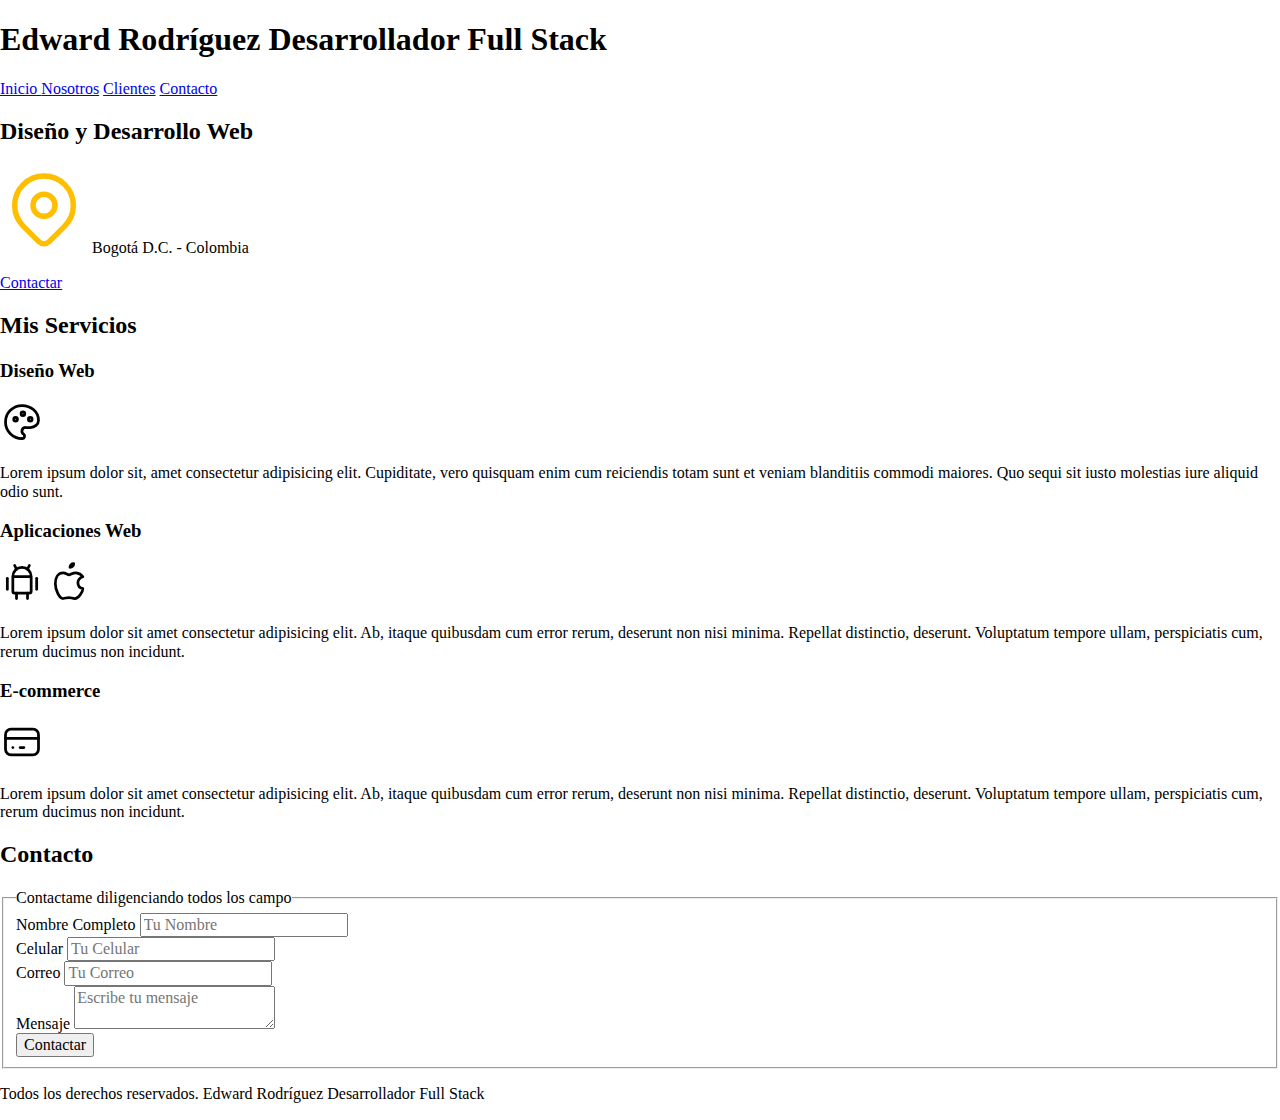
==== index.html @ 8bc5b6ce "primer commit del proyecto" ====
<!DOCTYPE html>
<html lang="es">
<head>
	<meta charset="UTF-8">
	<meta name="viewport" content="width=device-width, initial-scale=1.0">
	<title>Desarrollador Full Stack</title>

	<link rel="preconnect" href="https://fonts.googleapis.com">
	<link rel="preconnect" href="https://fonts.gstatic.com" crossorigin>
	<link href="https://fonts.googleapis.com/css2?family=Krub:ital,wght@0,200;0,300;0,400;0,500;0,600;0,700;1,200;1,300;1,400;1,500;1,600;1,700&display=swap" rel="stylesheet">

	<link rel="preload" href="css/normalize.css" as="style">
	<link rel="stylesheet" href="css/normalize.css">


	<link rel="preload" href="css/style.css" as="style">
	<link rel="stylesheet" href="css/style.css">

</head>

<body>
	<header>
		<h1 class="titulo">Edward Rodríguez <span>Desarrollador Full Stack</span></h1>
	</header>

	<div class="nav-bg">
		<nav class="navegacion-principal contenedor">
			<a href="index.html"> Inicio </a> 
			<a href="nosotros.html">Nosotros</a> 
			<a href="clientes.html">Clientes</a>
			<a href="#">Contacto</a>
		</nav>
	</div>
	

	<section class="hero">
		<div class="contenido-hero">
			<h2>Diseño y Desarrollo Web</h2>
			<p> 
				<svg xmlns="http://www.w3.org/2000/svg" class="icon icon-tabler icon-tabler-map-pin" width="88" height="88" viewBox="0 0 24 24" stroke-width="1.5" stroke="#ffbf00" fill="none" stroke-linecap="round" stroke-linejoin="round">
				  <path stroke="none" d="M0 0h24v24H0z" fill="none"/>
				  <path d="M9 11a3 3 0 1 0 6 0a3 3 0 0 0 -6 0" />
				  <path d="M17.657 16.657l-4.243 4.243a2 2 0 0 1 -2.827 0l-4.244 -4.243a8 8 0 1 1 11.314 0z" />
				</svg>
				Bogotá D.C. - Colombia
			</p>
			<a href="#" class="boton">Contactar</a>
		</div>
	</section>

	<main class="contenedor sombra">
		<h2>Mis Servicios</h2>

		<div class="servicios">

			<div class="servicio">
				<h3>Diseño Web</h3>

				<div class="iconos">
					<svg xmlns="http://www.w3.org/2000/svg" class="icon icon-tabler icon-tabler-palette" width="44" height="44" viewBox="0 0 24 24" stroke-width="1.5" stroke="#000000" fill="none" stroke-linecap="round" stroke-linejoin="round">
					  <path stroke="none" d="M0 0h24v24H0z" fill="none"/>
					  <path d="M12 21a9 9 0 0 1 0 -18c4.97 0 9 3.582 9 8c0 1.06 -.474 2.078 -1.318 2.828c-.844 .75 -1.989 1.172 -3.182 1.172h-2.5a2 2 0 0 0 -1 3.75a1.3 1.3 0 0 1 -1 2.25" />
					  <path d="M8.5 10.5m-1 0a1 1 0 1 0 2 0a1 1 0 1 0 -2 0" />
					  <path d="M12.5 7.5m-1 0a1 1 0 1 0 2 0a1 1 0 1 0 -2 0" />
					  <path d="M16.5 10.5m-1 0a1 1 0 1 0 2 0a1 1 0 1 0 -2 0" />
					</svg>
				</div>

				<p>Lorem ipsum dolor sit, amet consectetur adipisicing elit. Cupiditate, vero quisquam enim cum reiciendis totam sunt et veniam blanditiis commodi maiores. Quo sequi sit iusto molestias iure aliquid odio sunt.</p>
			</div>

			<div class="servicio">
				<h3>Aplicaciones Web</h3>
				<div class="iconos">

					<svg xmlns="http://www.w3.org/2000/svg" class="icon icon-tabler icon-tabler-brand-android" width="44" height="44" viewBox="0 0 24 24" stroke-width="1.5" stroke="#000000" fill="none" stroke-linecap="round" stroke-linejoin="round">
					  <path stroke="none" d="M0 0h24v24H0z" fill="none"/>
					  <path d="M4 10l0 6" />
					  <path d="M20 10l0 6" />
					  <path d="M7 9h10v8a1 1 0 0 1 -1 1h-8a1 1 0 0 1 -1 -1v-8a5 5 0 0 1 10 0" />
					  <path d="M8 3l1 2" />
					  <path d="M16 3l-1 2" />
					  <path d="M9 18l0 3" />
					  <path d="M15 18l0 3" />
					</svg>

					<svg xmlns="http://www.w3.org/2000/svg" class="icon icon-tabler icon-tabler-brand-apple" width="44" height="44" viewBox="0 0 24 24" stroke-width="1.5" stroke="#000000" fill="none" stroke-linecap="round" stroke-linejoin="round">
					  <path stroke="none" d="M0 0h24v24H0z" fill="none"/>
					  <path d="M8.286 7.008c-3.216 0 -4.286 3.23 -4.286 5.92c0 3.229 2.143 8.072 4.286 8.072c1.165 -.05 1.799 -.538 3.214 -.538c1.406 0 1.607 .538 3.214 .538s4.286 -3.229 4.286 -5.381c-.03 -.011 -2.649 -.434 -2.679 -3.23c-.02 -2.335 2.589 -3.179 2.679 -3.228c-1.096 -1.606 -3.162 -2.113 -3.75 -2.153c-1.535 -.12 -3.032 1.077 -3.75 1.077c-.729 0 -2.036 -1.077 -3.214 -1.077z" />
					  <path d="M12 4a2 2 0 0 0 2 -2a2 2 0 0 0 -2 2" />
					</svg>
				</div>

				<p>Lorem ipsum dolor sit amet consectetur adipisicing elit. Ab, itaque quibusdam cum error rerum, deserunt non nisi minima. Repellat distinctio, deserunt. Voluptatum tempore ullam, perspiciatis cum, rerum ducimus non incidunt.</p>
			</div>

			<div class="servicio">
				<h3>E-commerce</h3>
				<div class="iconos">
					<svg xmlns="http://www.w3.org/2000/svg" class="icon icon-tabler icon-tabler-credit-card" width="44" height="44" viewBox="0 0 24 24" stroke-width="1.5" stroke="#000000" fill="none" stroke-linecap="round" stroke-linejoin="round">
					  <path stroke="none" d="M0 0h24v24H0z" fill="none"/>
					  <path d="M3 5m0 3a3 3 0 0 1 3 -3h12a3 3 0 0 1 3 3v8a3 3 0 0 1 -3 3h-12a3 3 0 0 1 -3 -3z" />
					  <path d="M3 10l18 0" />
					  <path d="M7 15l.01 0" />
					  <path d="M11 15l2 0" />
					</svg>
				</div>

				<p>Lorem ipsum dolor sit amet consectetur adipisicing elit. Ab, itaque quibusdam cum error rerum, deserunt non nisi minima. Repellat distinctio, deserunt. Voluptatum tempore ullam, perspiciatis cum, rerum ducimus non incidunt.</p>
			</div>

		</div> <!-- cierre clase servicios -->

		<h2>Contacto</h2>

		<form class="formulario" name="contacto" id="contacto" action="index.html" method="POST">
			<fieldset>
				<legend> Contactame diligenciando todos los campo</legend>

				<div class="contenedor-campos">

					<div class="campo">
						<label>Nombre Completo</label>
						<input class="input-text" type="text" name="nombre" id="nombre" placeholder="Tu Nombre">
					</div>

					<div class="campo">
						<label>Celular</label>
						<input class="input-text" type="tel" name="celular" id="celular" placeholder="Tu Celular">
					</div>

					<div class="campo">
						<label>Correo </label>
						<input class="input-text" type="email" name="correo" id="correo" placeholder="Tu Correo">
					</div>

					<div class="campo">
						<label>Mensaje </label>
						<textarea class="input-text" name="mensaje" id="mensaje" placeholder="Escribe tu mensaje"></textarea>
					</div>

				</div> <!-- cierre contenedor de campos -->

				<div>
					<input class="boton enviar" type="submit" name="enviar" id="enviar" value="Contactar">
				</div>

			</fieldset>
		</form>
	</main>

	<footer class="footer">
		<p>Todos los derechos reservados. Edward Rodríguez Desarrollador Full Stack</p>
	</footer>

</body>
</html>
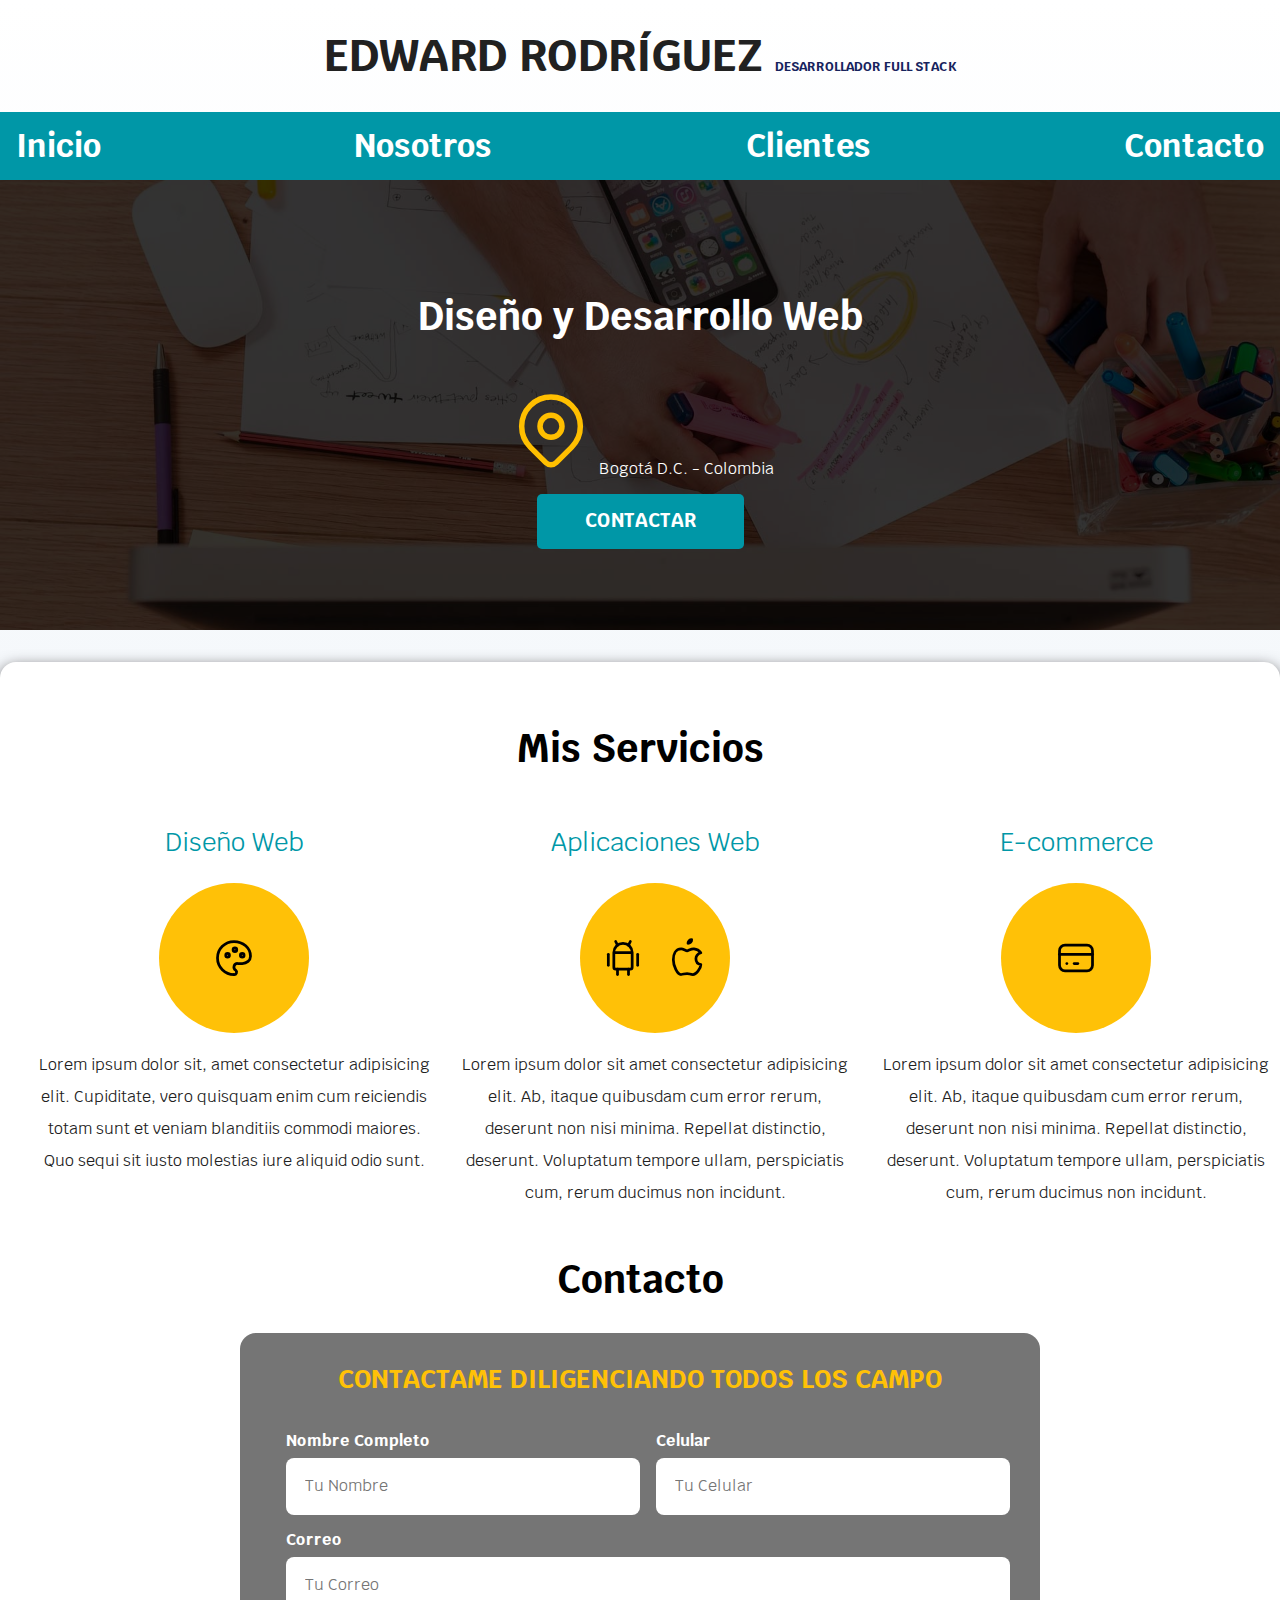
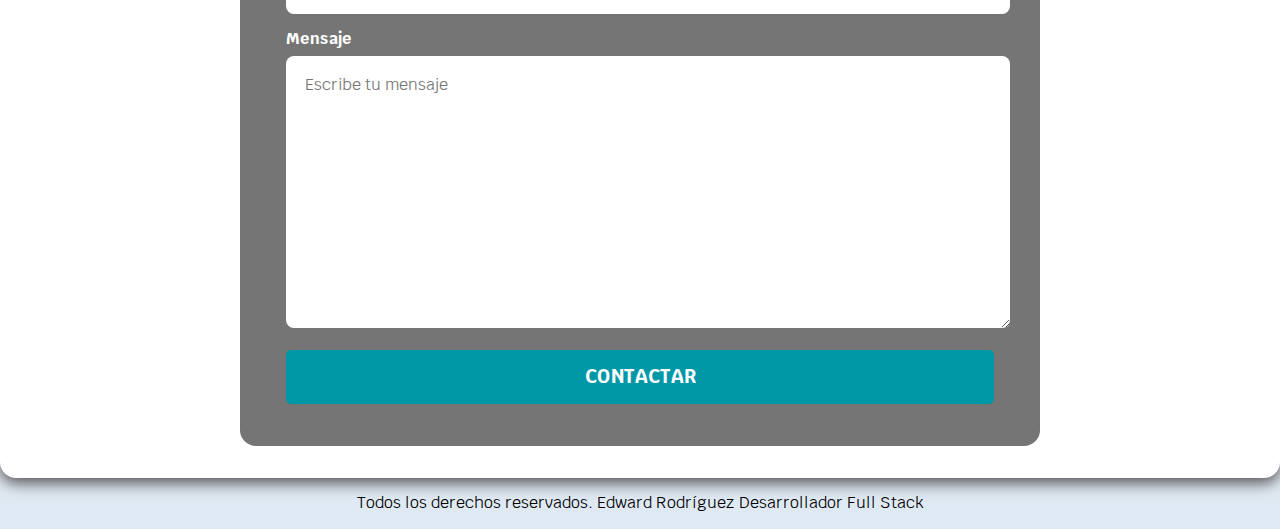
==== commit 9e5459d6: "prueba 8 30" ====
--- a/index.html
+++ b/index.html
@@ -3,7 +3,7 @@
 <head>
 	<meta charset="UTF-8">
 	<meta name="viewport" content="width=device-width, initial-scale=1.0">
-	<title>Desarrollador Full Stack</title>
+	<title>Desarrollador web Full Stack</title>
 
 	<link rel="preconnect" href="https://fonts.googleapis.com">
 	<link rel="preconnect" href="https://fonts.gstatic.com" crossorigin>
--- a/css/style.css
+++ b/css/style.css
@@ -0,0 +1,296 @@
+/* seudoselector, permite definir variables */
+/* paleta de colores generales -  COLORES SEGUN MANUAL DE MARCA*/
+:root{
+	--blanco: #ffffff;
+	--primario: #ffc107;
+	--oscuro: #212121;
+	--secundario: #0097A7;
+	--gris: #757575;
+}
+
+/* estilos globales */
+html {
+  box-sizing: border-box;
+}
+
+*, *:before, *:after {
+  box-sizing: inherit;
+}
+
+body{
+	font-size: 16px;
+	font-family: "Krub", sans-serif;
+
+	background-image: linear-gradient(to top, #dfe9f3, var(--blanco));
+
+/*	background-image: linear-gradient(to bottom, #3a3ba0, #ffffff);*/
+/*	background-image: radial-gradient(circle, red, yellow, green);*/
+
+}
+
+h1{
+  font-size: 2.8rem;
+}
+
+h2 {
+  font-size: 2.4rem;
+}
+
+h3{
+  font-size: 1.6rem;
+}
+
+h1, h2, h3 {
+  text-align: center;
+}
+
+
+span{
+	font-size: 0.8rem;
+	color:#1F6A07;
+}
+
+.contenedor{
+	max-width:80rem;
+	margin-top: 0rem;
+	margin-right: auto;
+	margin-bottom: 0rem;
+	margin-left:auto;
+}
+
+.sombra{
+/*	box-shadow: 2px 2px 2px 1px rgba(0, 0, 0, 0.2);	*/
+	-webkit-box-shadow: 0px 5px 15px 0px rgba(82,79,82,1);
+	-moz-box-shadow: 0px 5px 15px 0px rgba(82,79,82,1);
+	box-shadow: 0px 5px 15px 0px rgba(82,79,82,1);
+
+	background-color: var(--blanco);
+	padding: 2rem;
+	border-radius: 1rem;
+
+}
+
+.boton{
+	background-color: var(--secundario);
+	color: var(--blanco);
+	padding: 1rem 3rem;
+	border-radius: 5px;
+	text-decoration: none;
+	text-transform: uppercase;
+	font-size: 1.2rem;
+	font-weight: bold;
+
+	border:none;
+}
+
+.boton:hover{
+	cursor: pointer;
+}
+
+.titulo{
+	font-weight: 700;
+	font-style: normal;
+	color:var(--oscuro);
+	text-align: center;
+	text-transform: uppercase;
+}
+
+.titulo span{
+	color:rgb(23, 35, 93);
+}
+
+.subtitulo{
+	color:var(--primario);
+	text-align: center;
+}
+
+
+/* seccion servicios */
+.servicio{
+	text-align: center;
+
+	display: flex;
+	flex-direction: column;
+	align-items: center;
+
+}
+
+.servicio h3{
+	color: var(--secundario);
+	font-weight: normal;
+}
+
+.servicio p{
+	color: var(--oscuro);
+	text-align: center;
+	line-height: 2;
+}
+
+
+.servicio .iconos{
+	height: 150px;
+	width: 150px;
+	background-color: var(--primario);
+	border-radius: 50%;
+	display: flex;
+	justify-content: space-evenly;
+	align-items: center;
+}
+
+
+/* estilos para el formulario */
+.formulario{
+	background-color: var(--gris);
+	width: min(50rem, 100%);
+
+	padding: 2rem;
+	border-radius: 1rem;
+
+	margin: 0 auto;
+}
+
+.formulario fieldset{
+	border: none;
+}
+
+.formulario legend{
+	color: var(--primario);
+	text-align: center;
+	font-size: 1.6rem;
+
+	text-transform: uppercase;
+	font-weight: 700;
+	margin-bottom: 2rem;
+}
+
+
+
+.campo label{
+	color: var(--blanco);
+	font-weight: bold;
+	margin-bottom: 0.5rem;
+	display: block;
+}
+
+.campo textarea{
+	height: 17rem;
+}
+
+.input-text{
+	width: 100%;
+	border:none;
+	padding: 1.2rem;
+	border-radius: 0.5rem;
+}
+
+.enviar{
+	width: 100%;
+}
+
+/* navegacion */
+.nav-bg{
+	background-color: var(--secundario);
+}
+
+.navegacion-principal {
+	display: flex;
+	flex-direction: column;
+}
+
+.navegacion-principal a{
+	color: var(--blanco);
+	text-decoration: none;
+	font-size: 1rem;
+	font-weight: bold;
+	padding: 1rem;
+	text-align: center;
+}
+
+/* seudoclase */
+.navegacion-principal a:hover{
+	background-color: var(--primario);
+	color:var(--oscuro);
+}
+
+/* seccion hero */
+.hero{
+	background-image: url(../images/hero.jpg);
+	background-repeat: no-repeat;
+	background-size: cover;
+	height: 450px;
+	padding: 20px;
+	position: relative;
+
+	margin-bottom: 2rem;
+
+}
+
+.contenido-hero{
+	position: absolute;
+	background-color: rgba(0, 0, 0, .8);
+
+	left: 0rem;
+	right: 0rem;
+	top: 0rem;
+	bottom: 0rem;
+
+	/* alinear horizontal y verticalmente */
+	display: flex;
+	flex-direction: column;
+	align-items: center;
+	justify-content: center;
+}
+
+.contenido-hero h2, .contenido-hero p{
+	color: var(--blanco);
+}
+
+.footer{
+	text-align: center;
+}
+
+
+/* diseño responsive */
+/* dispositivo celular */
+@media (min-width: 480px){
+/* lista de selectores de etiqueta o clase a modificar */
+
+}
+
+
+/* tablets */
+@media (min-width: 768px){
+	.navegacion-principal {
+		flex-direction: row;
+		justify-content: space-between;
+	}
+	.navegacion-principal a {
+		font-size: 2rem;
+	}
+	.servicios{
+		display: grid;
+		grid-template-columns: 33.3% 33.3% 33.3%;
+		column-gap: 1rem;
+	}
+	.contenedor-campos{
+		display: grid;
+		grid-template-columns: 50% 50%;
+		grid-template-rows: auto auto 20rem;
+		column-gap: 1rem;
+
+	}
+
+	.campo{
+		margin-bottom: 1rem;
+	}
+
+	.campo:nth-child(3), .campo:nth-child(4){
+		grid-column: 1 / 3;
+	}
+
+}
+
+@media (min-width: 1024px){
+
+}
+
--- a/css/style.css
+++ b/css/style.css
@@ -0,0 +1,296 @@
+/* seudoselector, permite definir variables */
+/* paleta de colores generales -  COLORES SEGUN MANUAL DE MARCA*/
+:root{
+	--blanco: #ffffff;
+	--primario: #ffc107;
+	--oscuro: #212121;
+	--secundario: #0097A7;
+	--gris: #757575;
+}
+
+/* estilos globales */
+html {
+  box-sizing: border-box;
+}
+
+*, *:before, *:after {
+  box-sizing: inherit;
+}
+
+body{
+	font-size: 16px;
+	font-family: "Krub", sans-serif;
+
+	background-image: linear-gradient(to top, #dfe9f3, var(--blanco));
+
+/*	background-image: linear-gradient(to bottom, #3a3ba0, #ffffff);*/
+/*	background-image: radial-gradient(circle, red, yellow, green);*/
+
+}
+
+h1{
+  font-size: 2.8rem;
+}
+
+h2 {
+  font-size: 2.4rem;
+}
+
+h3{
+  font-size: 1.6rem;
+}
+
+h1, h2, h3 {
+  text-align: center;
+}
+
+
+span{
+	font-size: 0.8rem;
+	color:#1F6A07;
+}
+
+.contenedor{
+	max-width:80rem;
+	margin-top: 0rem;
+	margin-right: auto;
+	margin-bottom: 0rem;
+	margin-left:auto;
+}
+
+.sombra{
+/*	box-shadow: 2px 2px 2px 1px rgba(0, 0, 0, 0.2);	*/
+	-webkit-box-shadow: 0px 5px 15px 0px rgba(82,79,82,1);
+	-moz-box-shadow: 0px 5px 15px 0px rgba(82,79,82,1);
+	box-shadow: 0px 5px 15px 0px rgba(82,79,82,1);
+
+	background-color: var(--blanco);
+	padding: 2rem;
+	border-radius: 1rem;
+
+}
+
+.boton{
+	background-color: var(--secundario);
+	color: var(--blanco);
+	padding: 1rem 3rem;
+	border-radius: 5px;
+	text-decoration: none;
+	text-transform: uppercase;
+	font-size: 1.2rem;
+	font-weight: bold;
+
+	border:none;
+}
+
+.boton:hover{
+	cursor: pointer;
+}
+
+.titulo{
+	font-weight: 700;
+	font-style: normal;
+	color:var(--oscuro);
+	text-align: center;
+	text-transform: uppercase;
+}
+
+.titulo span{
+	color:rgb(23, 35, 93);
+}
+
+.subtitulo{
+	color:var(--primario);
+	text-align: center;
+}
+
+
+/* seccion servicios */
+.servicio{
+	text-align: center;
+
+	display: flex;
+	flex-direction: column;
+	align-items: center;
+
+}
+
+.servicio h3{
+	color: var(--secundario);
+	font-weight: normal;
+}
+
+.servicio p{
+	color: var(--oscuro);
+	text-align: center;
+	line-height: 2;
+}
+
+
+.servicio .iconos{
+	height: 150px;
+	width: 150px;
+	background-color: var(--primario);
+	border-radius: 50%;
+	display: flex;
+	justify-content: space-evenly;
+	align-items: center;
+}
+
+
+/* estilos para el formulario */
+.formulario{
+	background-color: var(--gris);
+	width: min(50rem, 100%);
+
+	padding: 2rem;
+	border-radius: 1rem;
+
+	margin: 0 auto;
+}
+
+.formulario fieldset{
+	border: none;
+}
+
+.formulario legend{
+	color: var(--primario);
+	text-align: center;
+	font-size: 1.6rem;
+
+	text-transform: uppercase;
+	font-weight: 700;
+	margin-bottom: 2rem;
+}
+
+
+
+.campo label{
+	color: var(--blanco);
+	font-weight: bold;
+	margin-bottom: 0.5rem;
+	display: block;
+}
+
+.campo textarea{
+	height: 17rem;
+}
+
+.input-text{
+	width: 100%;
+	border:none;
+	padding: 1.2rem;
+	border-radius: 0.5rem;
+}
+
+.enviar{
+	width: 100%;
+}
+
+/* navegacion */
+.nav-bg{
+	background-color: var(--secundario);
+}
+
+.navegacion-principal {
+	display: flex;
+	flex-direction: column;
+}
+
+.navegacion-principal a{
+	color: var(--blanco);
+	text-decoration: none;
+	font-size: 1rem;
+	font-weight: bold;
+	padding: 1rem;
+	text-align: center;
+}
+
+/* seudoclase */
+.navegacion-principal a:hover{
+	background-color: var(--primario);
+	color:var(--oscuro);
+}
+
+/* seccion hero */
+.hero{
+	background-image: url(../images/hero.jpg);
+	background-repeat: no-repeat;
+	background-size: cover;
+	height: 450px;
+	padding: 20px;
+	position: relative;
+
+	margin-bottom: 2rem;
+
+}
+
+.contenido-hero{
+	position: absolute;
+	background-color: rgba(0, 0, 0, .8);
+
+	left: 0rem;
+	right: 0rem;
+	top: 0rem;
+	bottom: 0rem;
+
+	/* alinear horizontal y verticalmente */
+	display: flex;
+	flex-direction: column;
+	align-items: center;
+	justify-content: center;
+}
+
+.contenido-hero h2, .contenido-hero p{
+	color: var(--blanco);
+}
+
+.footer{
+	text-align: center;
+}
+
+
+/* diseño responsive */
+/* dispositivo celular */
+@media (min-width: 480px){
+/* lista de selectores de etiqueta o clase a modificar */
+
+}
+
+
+/* tablets */
+@media (min-width: 768px){
+	.navegacion-principal {
+		flex-direction: row;
+		justify-content: space-between;
+	}
+	.navegacion-principal a {
+		font-size: 2rem;
+	}
+	.servicios{
+		display: grid;
+		grid-template-columns: 33.3% 33.3% 33.3%;
+		column-gap: 1rem;
+	}
+	.contenedor-campos{
+		display: grid;
+		grid-template-columns: 50% 50%;
+		grid-template-rows: auto auto 20rem;
+		column-gap: 1rem;
+
+	}
+
+	.campo{
+		margin-bottom: 1rem;
+	}
+
+	.campo:nth-child(3), .campo:nth-child(4){
+		grid-column: 1 / 3;
+	}
+
+}
+
+@media (min-width: 1024px){
+
+}
+
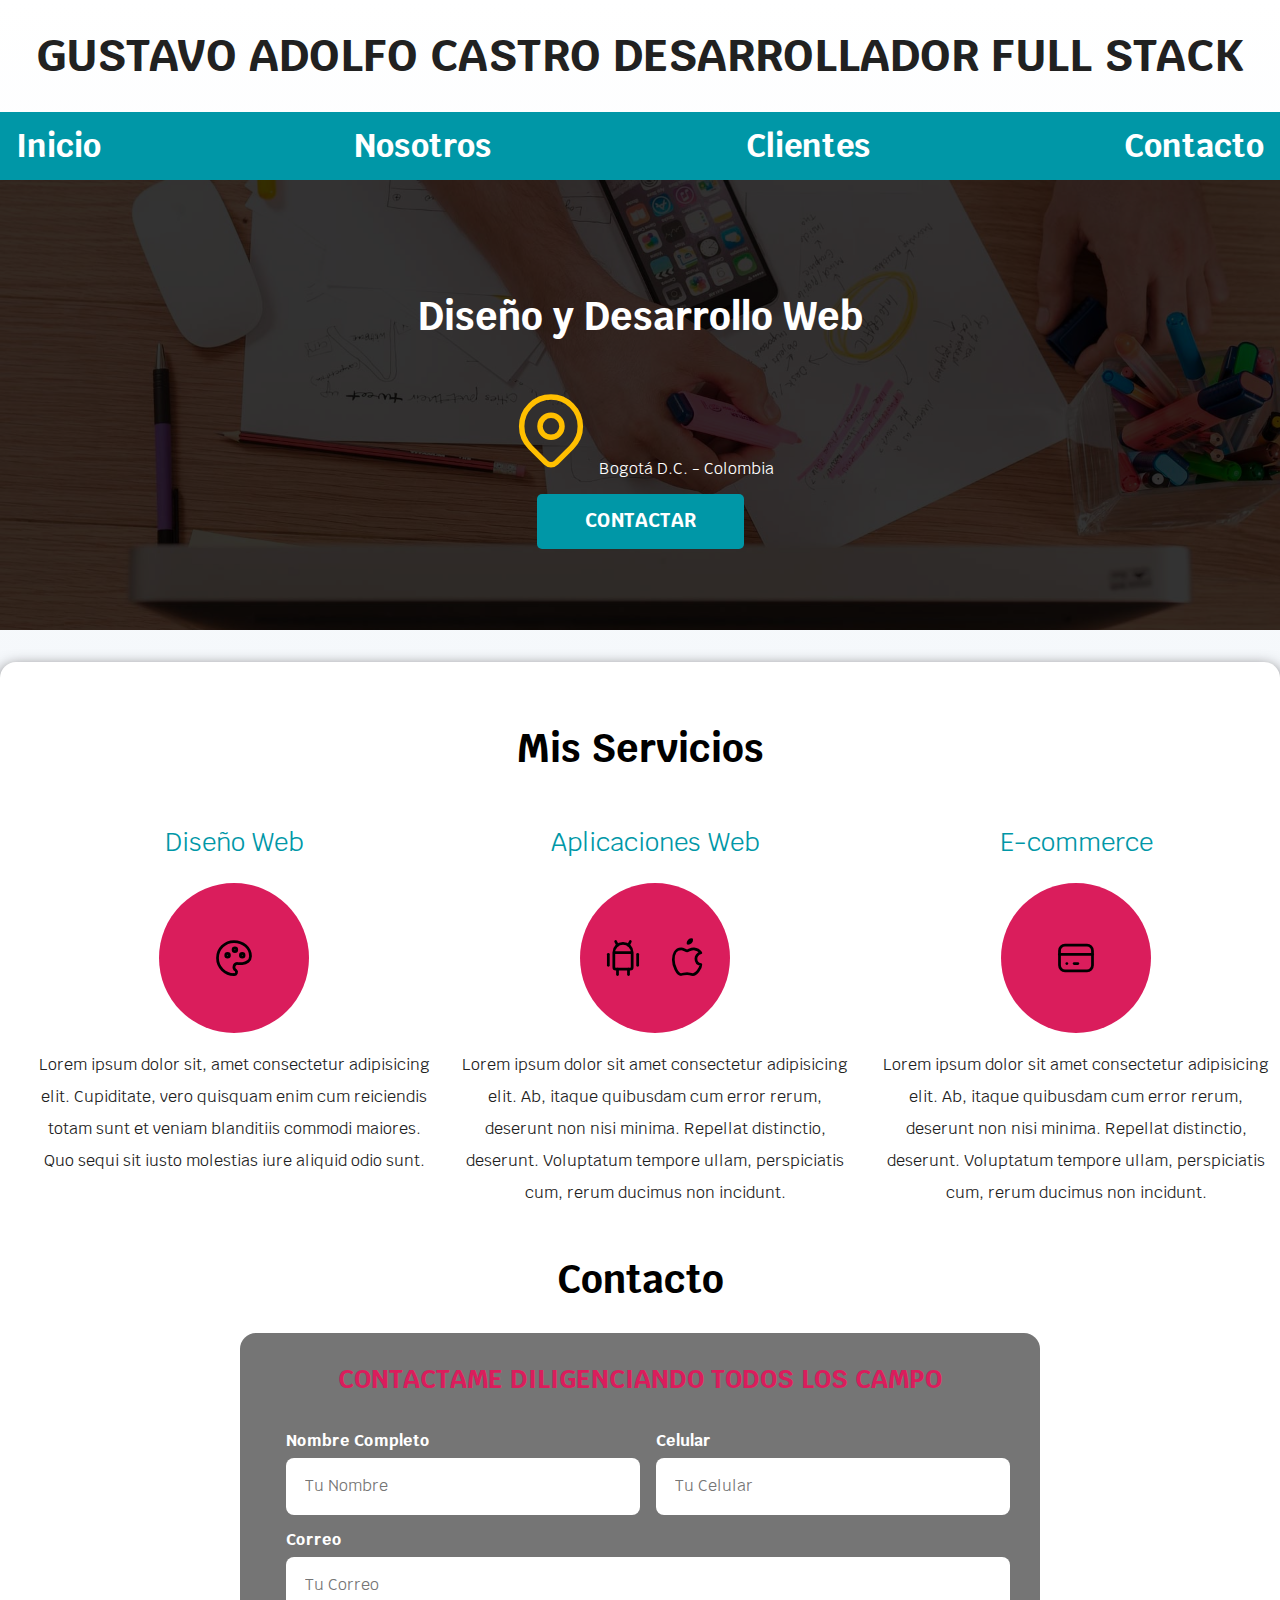
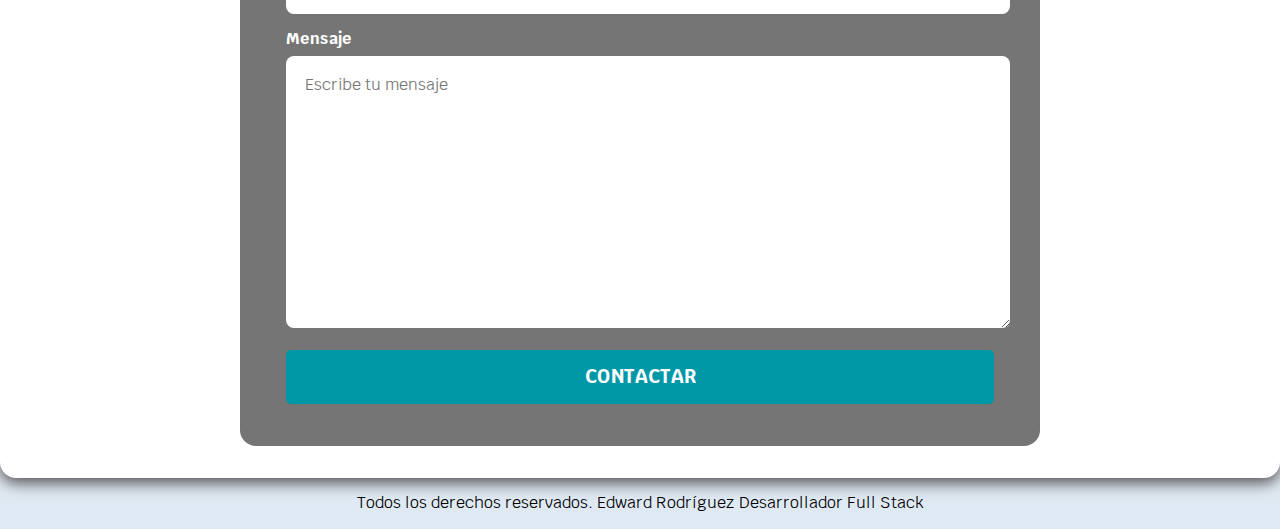
==== commit d645591f: "Update index.html" ====
--- a/index.html
+++ b/index.html
@@ -20,7 +20,7 @@
 
 <body>
 	<header>
-		<h1 class="titulo">Edward Rodríguez <span>Desarrollador Full Stack</span></h1>
+		<h1 class="titulo">Gustavo Adolfo Castro Desarrollador Full Stack</span></h1>
 	</header>
 
 	<div class="nav-bg">
@@ -154,4 +154,4 @@
 	</footer>
 
 </body>
-</html>+</html>
--- a/css/style.css
+++ b/css/style.css
@@ -1,8 +1,10 @@
 /* seudoselector, permite definir variables */
 /* paleta de colores generales -  COLORES SEGUN MANUAL DE MARCA*/
+/* se cambia el color primario a azul */
+/* se cambia color primario a rojo*/
 :root{
 	--blanco: #ffffff;
-	--primario: #ffc107;
+	--primario: #da1d5c;
 	--oscuro: #212121;
 	--secundario: #0097A7;
 	--gris: #757575;
--- a/css/style.css
+++ b/css/style.css
@@ -1,8 +1,10 @@
 /* seudoselector, permite definir variables */
 /* paleta de colores generales -  COLORES SEGUN MANUAL DE MARCA*/
+/* se cambia el color primario a azul */
+/* se cambia color primario a rojo*/
 :root{
 	--blanco: #ffffff;
-	--primario: #ffc107;
+	--primario: #da1d5c;
 	--oscuro: #212121;
 	--secundario: #0097A7;
 	--gris: #757575;
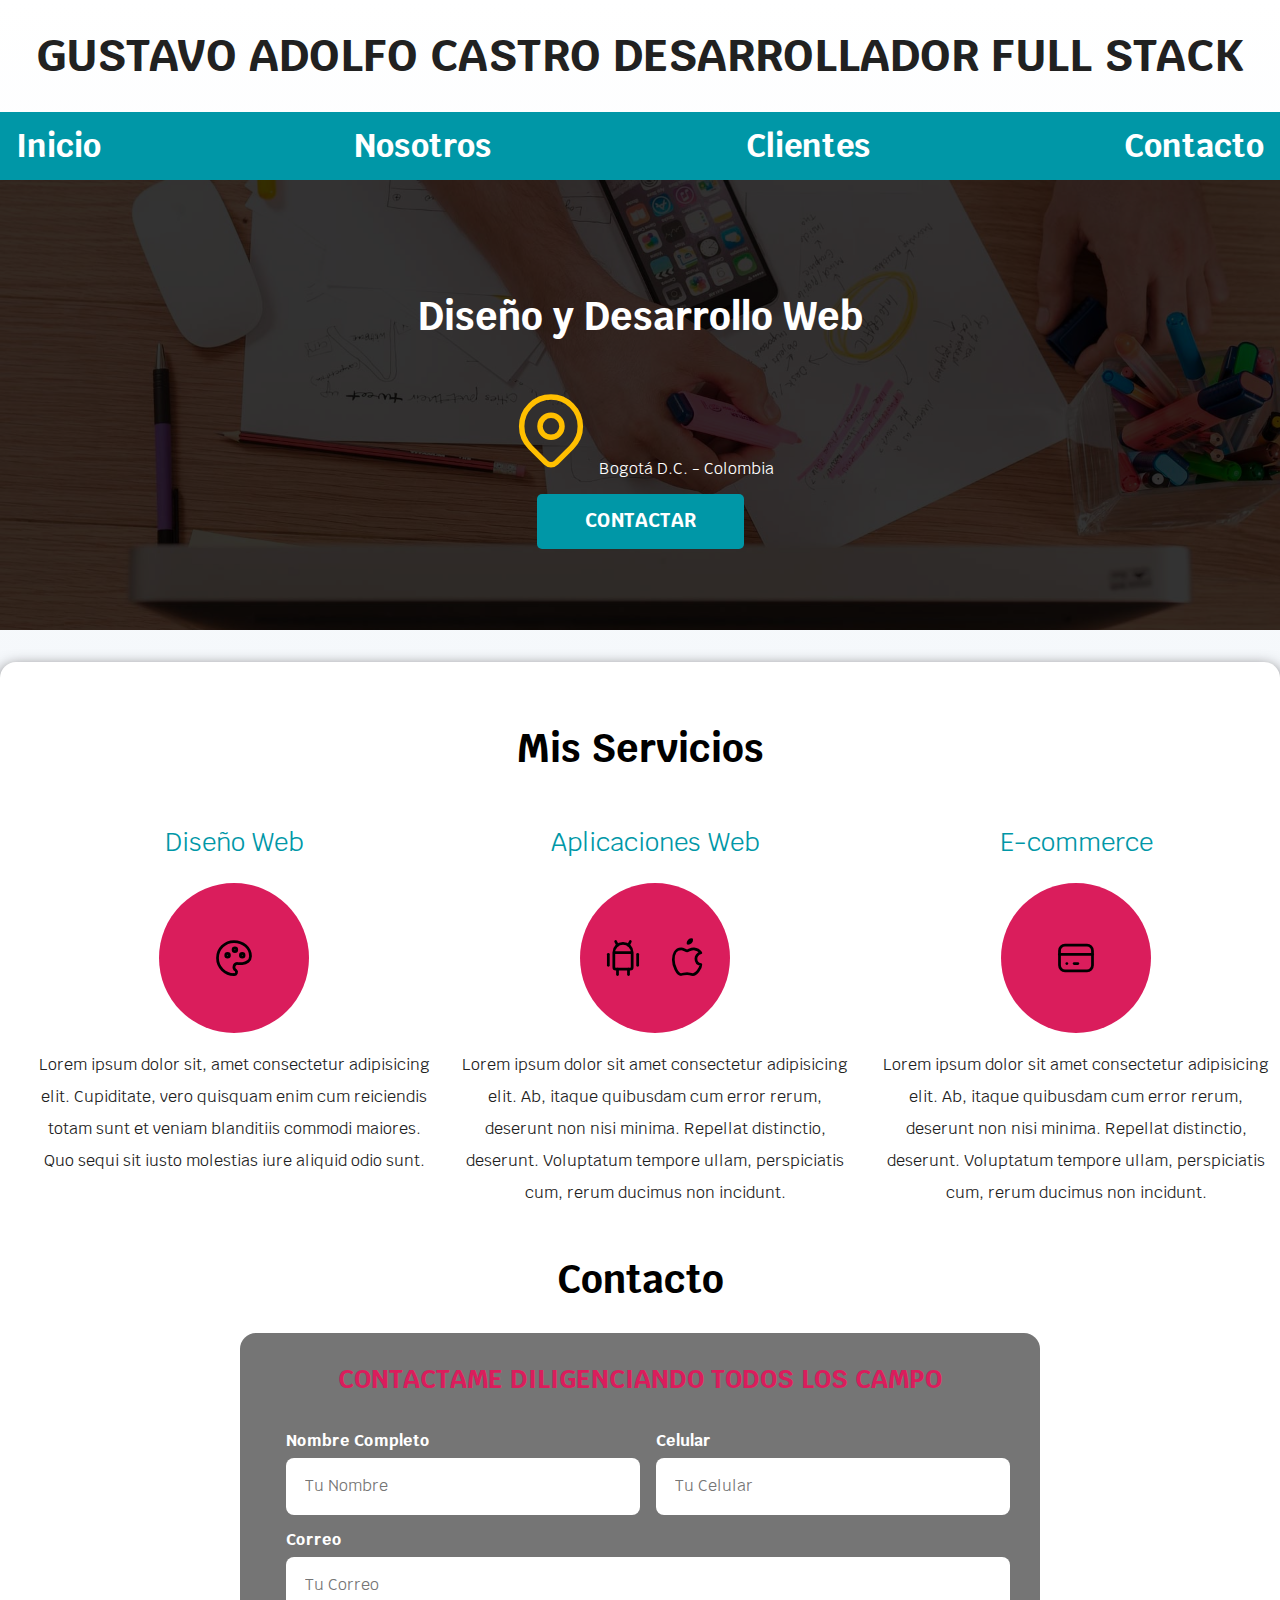
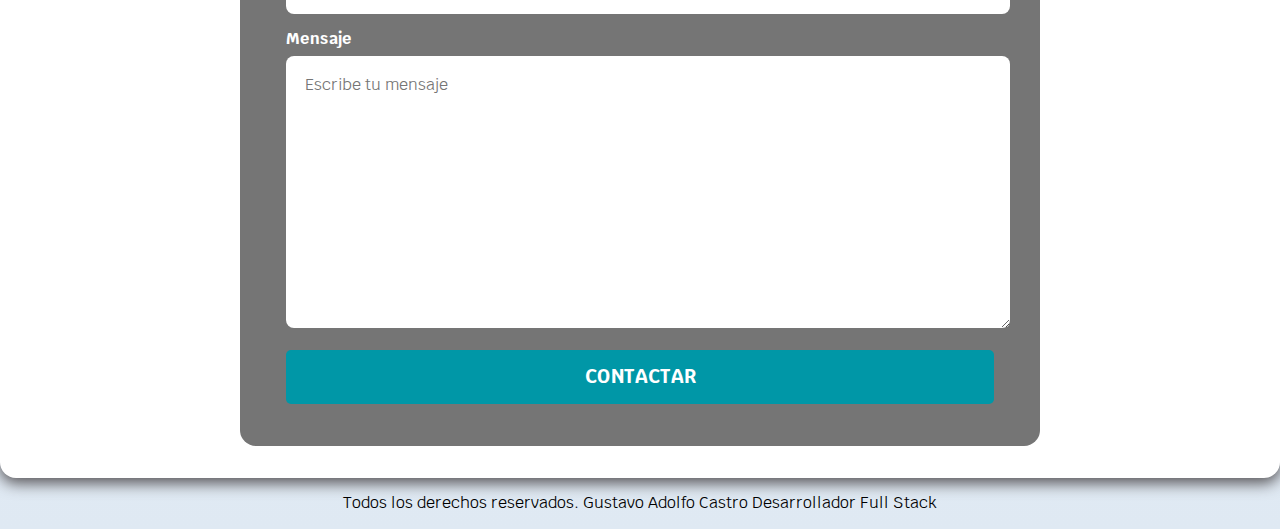
==== commit 7c80be5f: "Update index.html" ====
--- a/index.html
+++ b/index.html
@@ -150,7 +150,7 @@
 	</main>
 
 	<footer class="footer">
-		<p>Todos los derechos reservados. Edward Rodríguez Desarrollador Full Stack</p>
+		<p>Todos los derechos reservados. Gustavo Adolfo Castro Desarrollador Full Stack</p>
 	</footer>
 
 </body>
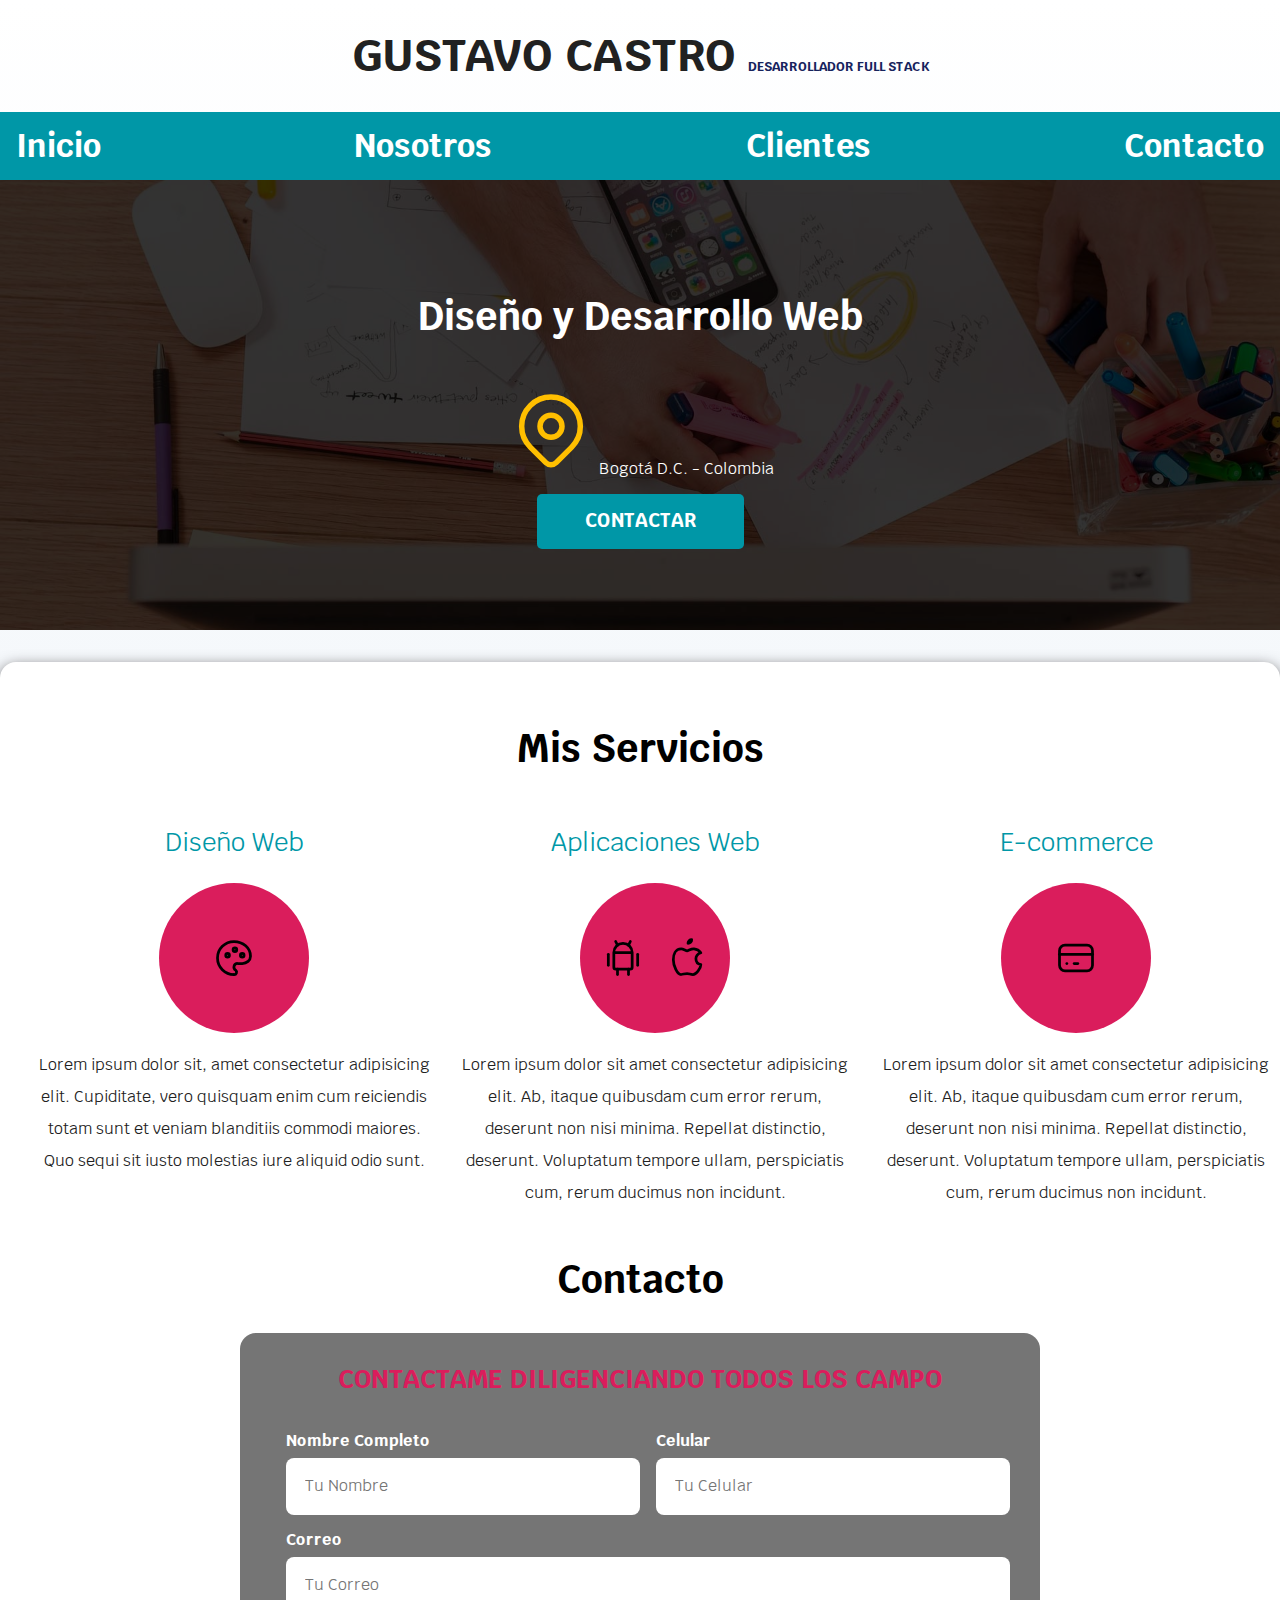
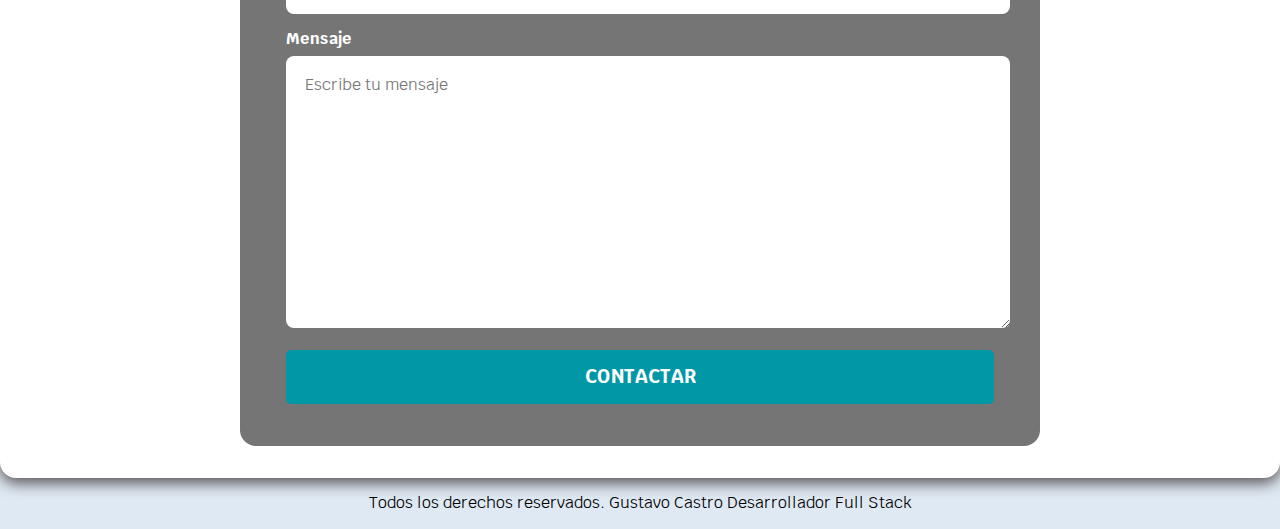
==== commit c67e9388: "version julio" ====
--- a/index.html
+++ b/index.html
@@ -20,7 +20,7 @@
 
 <body>
 	<header>
-		<h1 class="titulo">Gustavo Adolfo Castro Desarrollador Full Stack</span></h1>
+		<h1 class="titulo">Gustavo Castro <span>Desarrollador Full Stack</span></h1>
 	</header>
 
 	<div class="nav-bg">
@@ -150,8 +150,8 @@
 	</main>
 
 	<footer class="footer">
-		<p>Todos los derechos reservados. Gustavo Adolfo Castro Desarrollador Full Stack</p>
+		<p>Todos los derechos reservados. Gustavo Castro Desarrollador Full Stack</p>
 	</footer>
-
+	<script src="js/scripts.js"></script>
 </body>
-</html>
+</html>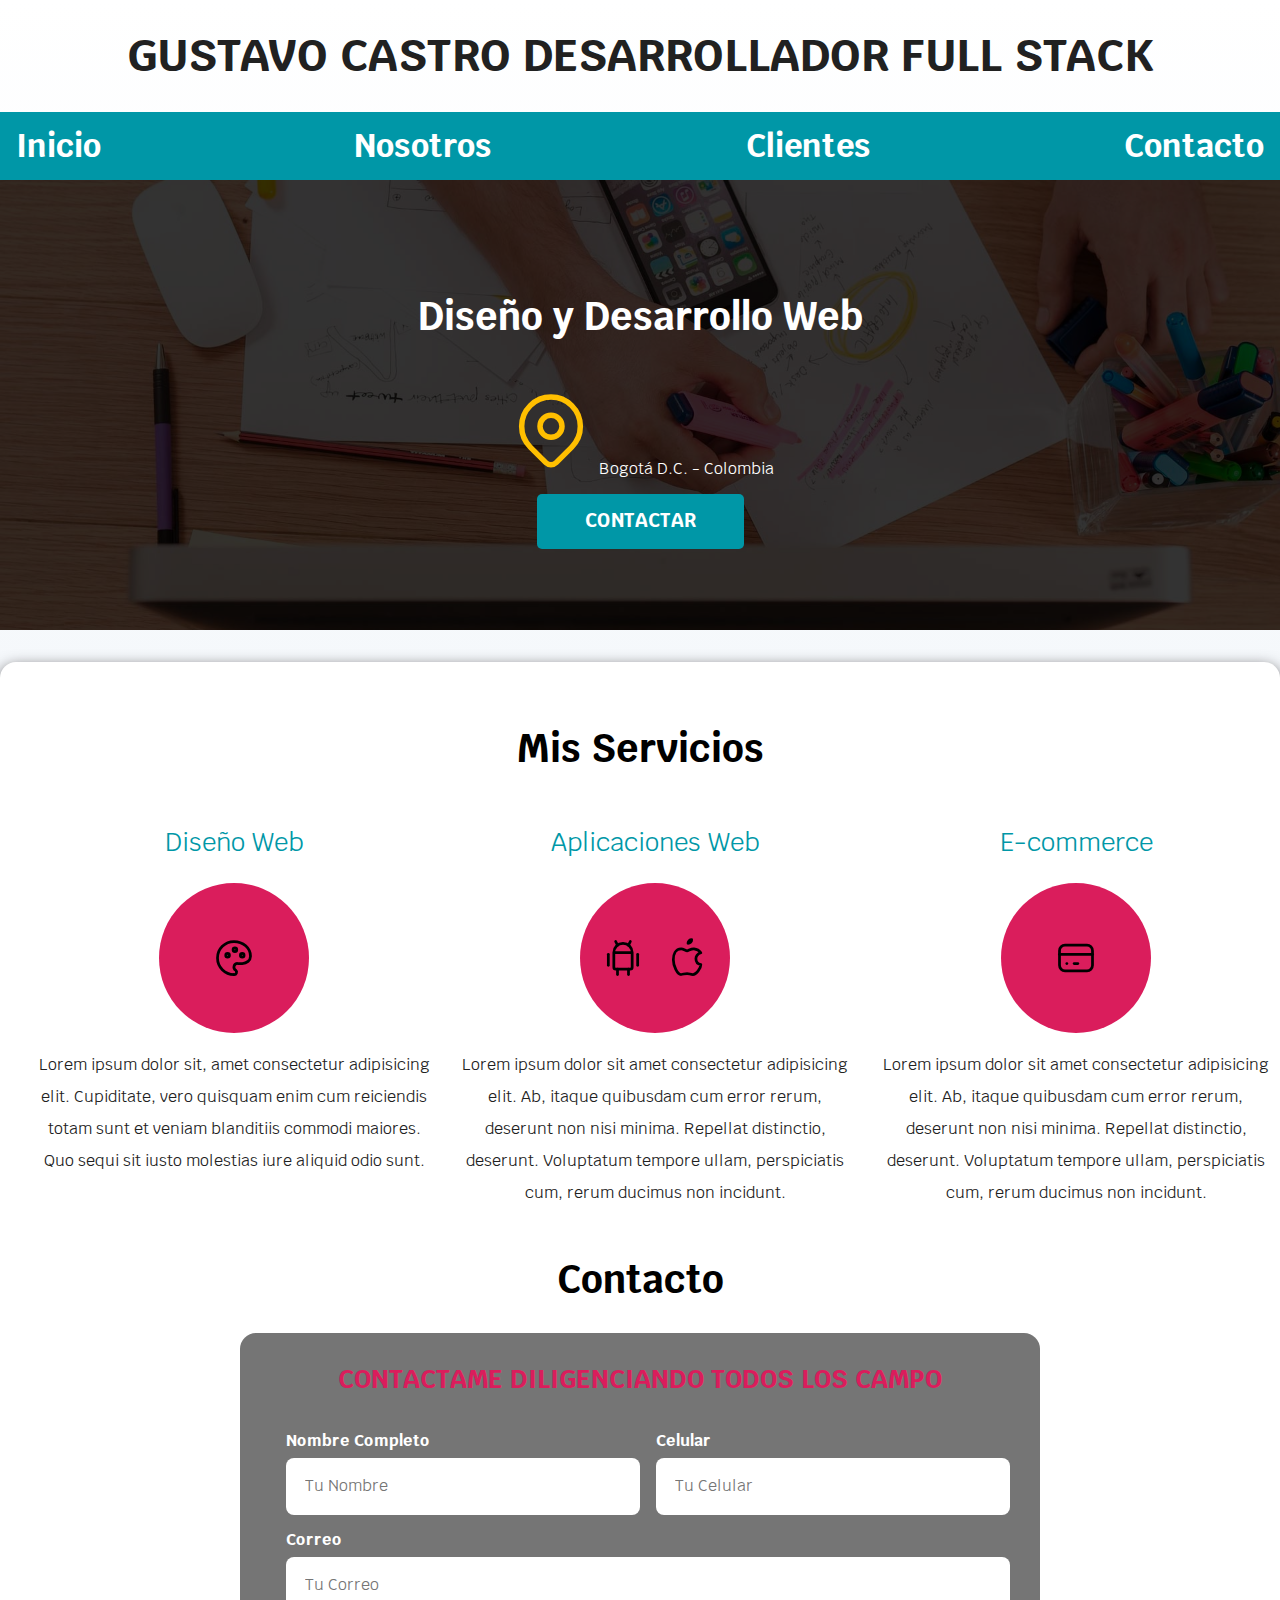
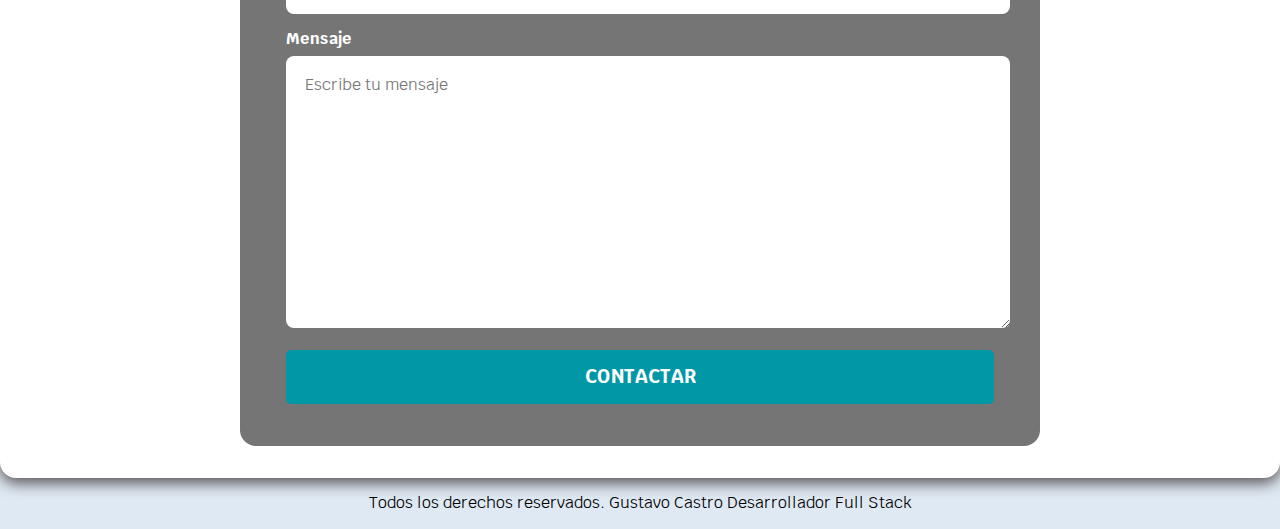
==== commit e96e1d74: "version 5 de julio" ====
--- a/index.html
+++ b/index.html
@@ -20,7 +20,7 @@
 
 <body>
 	<header>
-		<h1 class="titulo">Gustavo Castro <span>Desarrollador Full Stack</span></h1>
+		<h1 class="titulo">Gustavo Castro Desarrollador Full Stack</h1>
 	</header>
 
 	<div class="nav-bg">
@@ -28,7 +28,7 @@
 			<a href="index.html"> Inicio </a> 
 			<a href="nosotros.html">Nosotros</a> 
 			<a href="clientes.html">Clientes</a>
-			<a href="#">Contacto</a>
+			<a href="contactos.html">Contacto</a>
 		</nav>
 	</div>
 	
@@ -154,4 +154,4 @@
 	</footer>
 	<script src="js/scripts.js"></script>
 </body>
-</html>+</html>
--- a/css/style.css
+++ b/css/style.css
@@ -251,6 +251,21 @@
 	text-align: center;
 }
 
+.error{
+	background-color: rgb(185,0,0);
+	text-align: center;
+	color: var(--blanco);
+	text-transform: uppercase;
+	padding: 1rem;
+}
+
+.correcto{
+	background-color: rgb(74,185,0);
+	text-align: center;
+	color: var(--blanco);
+	text-transform: uppercase;
+	padding: 1rem;
+}
 
 /* diseño responsive */
 /* dispositivo celular */
--- a/css/style.css
+++ b/css/style.css
@@ -251,6 +251,21 @@
 	text-align: center;
 }
 
+.error{
+	background-color: rgb(185,0,0);
+	text-align: center;
+	color: var(--blanco);
+	text-transform: uppercase;
+	padding: 1rem;
+}
+
+.correcto{
+	background-color: rgb(74,185,0);
+	text-align: center;
+	color: var(--blanco);
+	text-transform: uppercase;
+	padding: 1rem;
+}
 
 /* diseño responsive */
 /* dispositivo celular */
